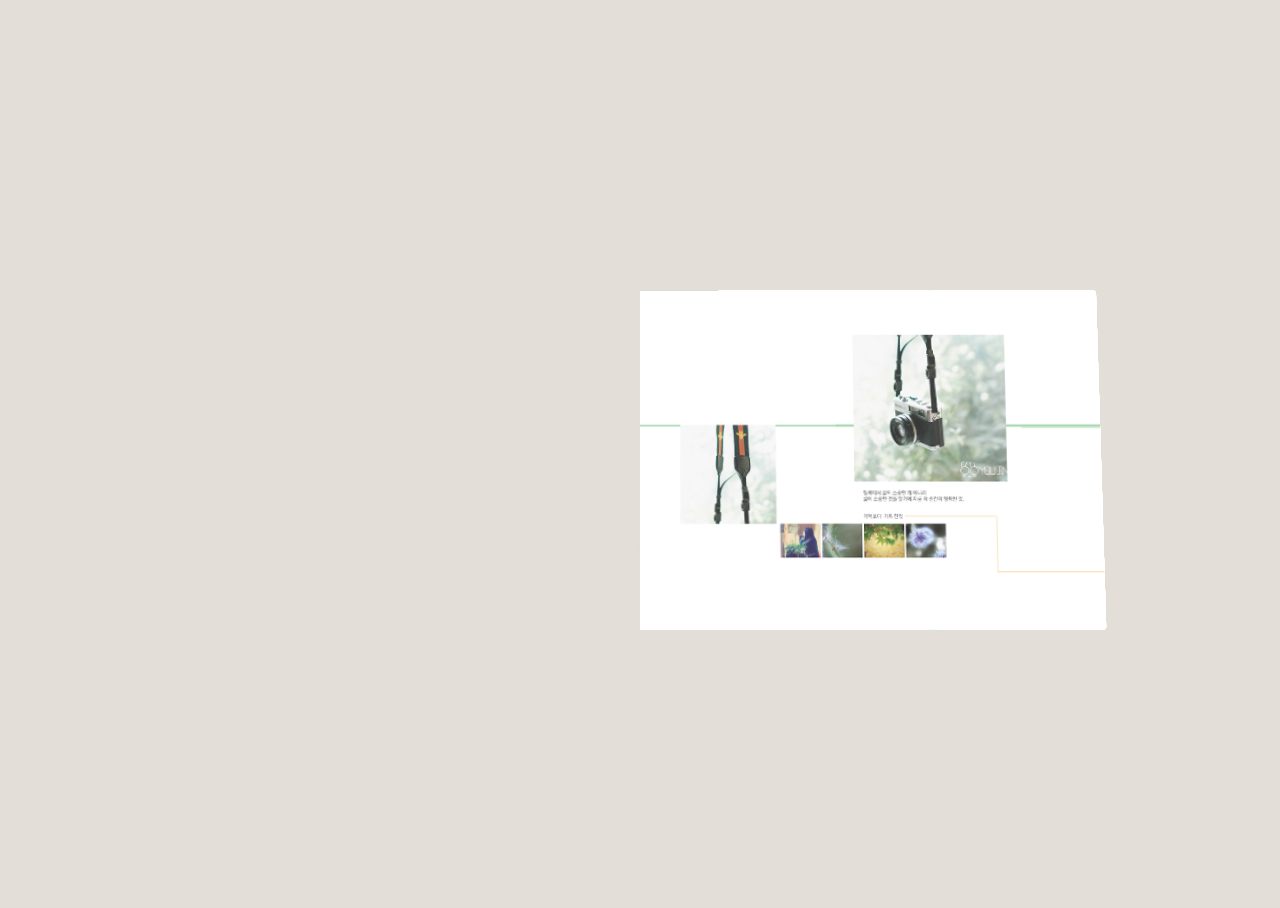
==== webbook.html @ 965d2ec6 "사이트업로드" ====
<!DOCTYPE html>
<html lang="ko">
<head>
    <meta charset="UTF-8">
    <title>PortfolioWebBook</title>
    <link rel="stylesheet" href="style.css">
    <style></style>
</head>
<body>
   <div class="book bound">
       <div class="pages">
           <div class="page"></div>        
           <div class="page"></div>
           <div class="page"></div>
           <div class="page"></div>
           <div class="page"></div>
           <div class="page"></div>
           <div class="page"></div>
           <div class="page"></div>
           <div class="page"></div>
           <div class="page"></div>
           <div class="page"></div>
           <div class="page"></div>
           <div class="page"></div>
           <div class="page"></div>
           <div class="page"></div>
           <div class="page"></div>
           <div class="page"></div>
           <div class="page"></div>
           <div class="page"></div>
           <div class="page"></div>
           <div class="page"></div>
           <div class="page"></div>
           <div class="page"></div>
           <div class="page"></div>
           <div class="page"></div>
           <div class="page"></div>
           <div class="page"></div>
           <div class="page"></div>
           <div class="page"></div>
           <div class="page"></div>
           <div class="page"></div>
           <div class="page"></div>
           <div class="page"></div>
           <div class="page"></div>
           <div class="page"></div>
           <div class="page"></div>
           <div class="page"></div>
           <div class="page"></div>
           <div class="page"></div>
           <div class="page"></div>
           <div class="page"></div>
           <div class="page"></div>
           <div class="page"></div>
           <div class="page"></div>
       </div>
   </div>
    <script src="jquery-latest.js"></script>
    <script src="main.js"></script>
</body>
</html>
---- style.css ----
.book {
  transition: opacity 0.4s 0.2s;
}
.page {
  width: 36vw;
  height: 27vw;
  background-color: #fff;
  float: left;
  margin-bottom: 0.5em;
}
.page:first-child {
  float: right;
}
.page:nth-child(even) {
  clear: both;
}
.bound {
  -webkit-perspective: 250vw;
          perspective: 250vw;
}
.bound .pages {
  width: 72vw;
  height: 27vw;
  position: relative;
  -webkit-transform: rotateX(12deg);
          transform: rotateX(12deg);
  -webkit-transform-style: preserve-3d;
          transform-style: preserve-3d;
  -webkit-backface-visibility: hidden;
          backface-visibility: hidden;
  border-radius: 4px;
  box-shadow: 0 0 0 1px #e3dfd8;
}
.bound .page {
  float: none;
  clear: none;
  margin: 0;
  position: absolute;
  top: 0;
  width: 36vw;
  height: 27vw;
  -webkit-transform-origin: 0 0;
          transform-origin: 0 0;
  transition: -webkit-transform 1.4s;
  transition: transform 1.4s;
  transition: transform 1.4s, -webkit-transform 1.4s;
  -webkit-backface-visibility: hidden;
          backface-visibility: hidden;
  -webkit-transform-style: preserve-3d;
          transform-style: preserve-3d;
  cursor: pointer;
  -webkit-user-select: none;
     -moz-user-select: none;
      -ms-user-select: none;
          user-select: none;
}
.bound .page:before {
  content: '';
  position: absolute;
  top: 0;
  bottom: 0;
  left: 0;
  right: 0;
  background: rgba(0, 0, 0, 0);
  transition: background 0.7s;
  z-index: 2;
}
.bound .page:nth-child(odd) {
  pointer-events: all;
  -webkit-transform: rotateY(0deg);
          transform: rotateY(0deg);
  right: 0;
  border-radius: 0 4px 4px 0;
}
.bound .page:nth-child(odd):hover {
  -webkit-transform: rotateY(-10deg);
          transform: rotateY(-10deg);
}
.bound .page:nth-child(odd):hover:before {
  background: rgba(0, 0, 0, 0.03);
}
.bound .page:nth-child(odd):before {
  background: rgba(0, 0, 0, 0);
}
.bound .page:nth-child(even) {
  pointer-events: none;
  -webkit-transform: rotateY(180deg);
          transform: rotateY(180deg);
  -webkit-transform-origin: 100% 0;
          transform-origin: 100% 0;
  left: 0;
  border-radius: 4px 0 0 4px;
}
.bound .page:nth-child(even):before {
  background: rgba(0, 0, 0, 0.2);
}
.bound .page.grabbing {
  transition: none;
}
.bound .page.flipped:nth-child(odd) {
  pointer-events: none;
  -webkit-transform: rotateY(-180deg);
          transform: rotateY(-180deg);
}
.bound .page.flipped:nth-child(odd):before {
  background: rgba(0, 0, 0, 0.2);
}
.bound .page.flipped:nth-child(even) {
  pointer-events: all;
  -webkit-transform: rotateY(0deg);
          transform: rotateY(0deg);
}
.bound .page.flipped:nth-child(even):hover {
  -webkit-transform: rotateY(10deg);
          transform: rotateY(10deg);
}
.bound .page.flipped:nth-child(even):hover:before {
  background: rgba(0, 0, 0, 0.03);
}
.bound .page.flipped:nth-child(even):before {
  background: rgba(0, 0, 0, 0);
}
*,
* :before,
*:after {
  box-sizing: border-box;
}
html,
body {
  background: #e3dfd8;
  -webkit-tap-highlight-color: rgba(0, 0, 0, 0);
}
html {
  height: 100%;
}
body {
  min-height: 100%;
  display: flex;
  justify-content: center;
  align-items: center;
  padding: 2em 0;
  line-height: 1.5em;
}
.page {
  color: transparent;
  background: left top no-repeat;
  background-size: cover;
}
.page:nth-child(3),
.page:nth-child(5),
.page:nth-child(7),
.page:nth-child(9),
.page:nth-child(11),
.page:nth-child(13),
.page:nth-child(15),
.page:nth-child(17),
.page:nth-child(19),
.page:nth-child(21),
.page:nth-child(23),
.page:nth-child(25),
.page:nth-child(27),
.page:nth-child(29),
.page:nth-child(31) {
  background-position: right top;
}
.page:nth-child(1) {
  background-image: url('./images/01.jpg');
}
.page:nth-child(2),
.page:nth-child(3) {
  background-image: url('./images/02.jpg');
}
.page:nth-child(4),
.page:nth-child(5) {
  background-image: url('./images/03.jpg');
}
.page:nth-child(6),
.page:nth-child(7) {
  background-image: url('./images/04.jpg');
}
.page:nth-child(8),
.page:nth-child(9) {
  background-image: url('./images/05.jpg');
}
.page:nth-child(10),
.page:nth-child(11) {
  background-image: url('./images/06.jpg');
}
.page:nth-child(12),
.page:nth-child(13) {
  background-image: url('./images/07.jpg');
}
.page:nth-child(14),
.page:nth-child(15) {
  background-image: url('./images/08.jpg');
}
.page:nth-child(16),
.page:nth-child(17) {
  background-image: url('./images/09.jpg');
}
.page:nth-child(18),
.page:nth-child(19) {
  background-image: url('./images/010.jpg');
}
.page:nth-child(20),
.page:nth-child(21) {
  background-image: url('./images/011.jpg');
}
.page:nth-child(22),
.page:nth-child(23) {
  background-image: url('./images/012.jpg');
}
.page:nth-child(24),
.page:nth-child(25) {
  background-image: url('./images/013.jpg');
}
.page:nth-child(26),
.page:nth-child(27) {
  background-image: url('./images/014.jpg');
}
.page:nth-child(28),
.page:nth-child(29) {
  background-image: url('./images/015.jpg');
}
.page:nth-child(30),
.page:nth-child(31) {
  background-image: url('./images/016.jpg');
}
.page:nth-child(32) {
  background-image: url('./images/022.jpg');
}
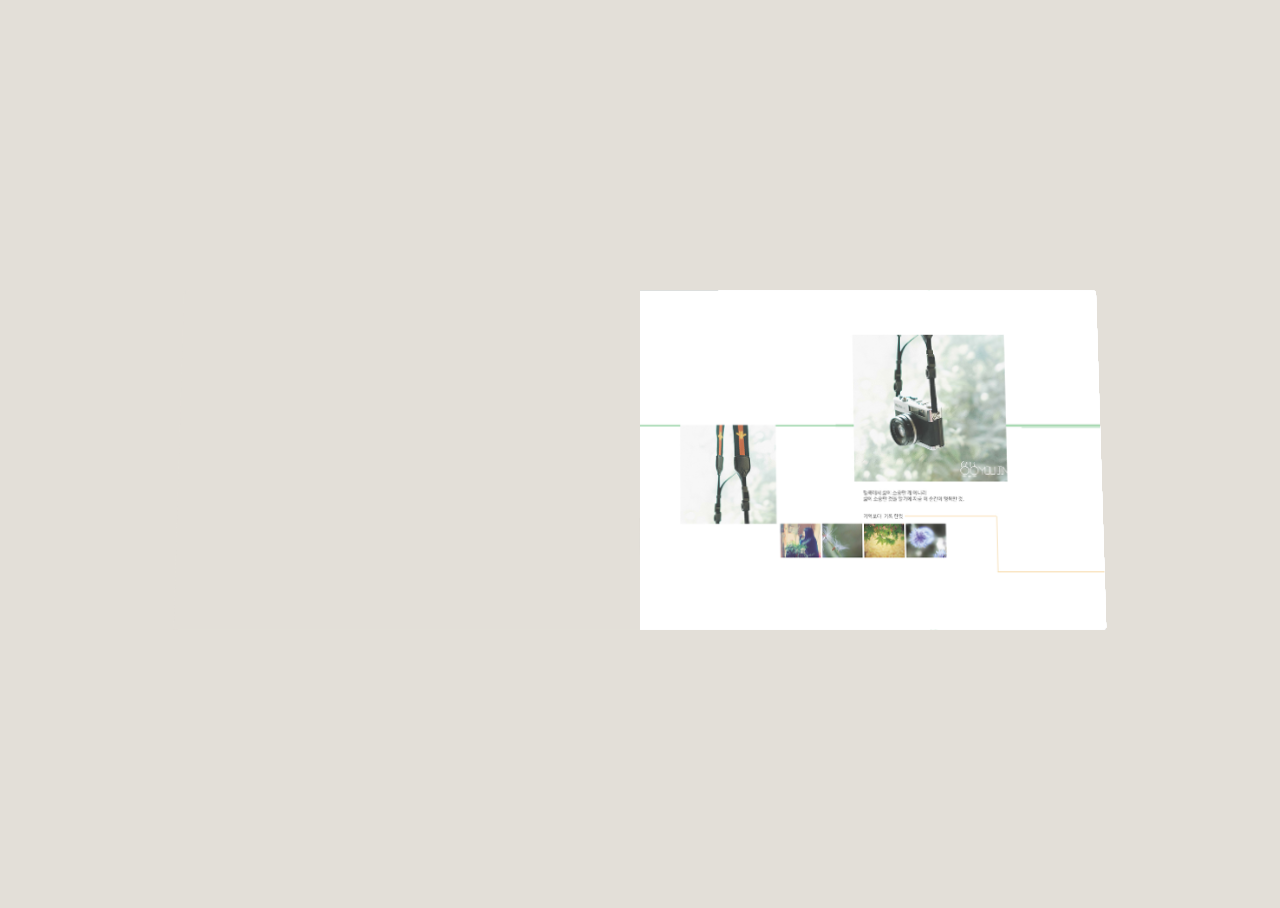
==== commit 32e9b57f: "사이트업로드" ====
--- a/webbook.html
+++ b/webbook.html
@@ -49,10 +49,9 @@
            <div class="page"></div>
            <div class="page"></div>
            <div class="page"></div>
-           <div class="page"></div>
-           <div class="page"></div>
-           <div class="page"></div>
-           <div class="page"></div>
+            <div class="page"></div>
+            <div class="page"></div> 
+            <!--43개-->            
        </div>
    </div>
     <script src="jquery-latest.js"></script>
--- a/style.css
+++ b/style.css
@@ -160,7 +160,13 @@
 .page:nth-child(25),
 .page:nth-child(27),
 .page:nth-child(29),
-.page:nth-child(31) {
+.page:nth-child(31),
+.page:nth-child(33),
+.page:nth-child(35),
+.page:nth-child(37),
+.page:nth-child(39),
+.page:nth-child(41),
+.page:nth-child(43){
   background-position: right top;
 }
 .page:nth-child(1) {
@@ -226,6 +232,27 @@
 .page:nth-child(31) {
   background-image: url('./images/016.jpg');
 }
-.page:nth-child(32) {
+.page:nth-child(32),
+.page:nth-child(33) {
+  background-image: url('./images/017.jpg');
+}
+.page:nth-child(34),
+.page:nth-child(35) {
+  background-image: url('./images/018.jpg');
+}
+.page:nth-child(36),
+.page:nth-child(37) {
+  background-image: url('./images/019.jpg');
+}
+.page:nth-child(38),
+.page:nth-child(39) {
+  background-image: url('./images/020.jpg');
+}
+.page:nth-child(40),
+.page:nth-child(41) {
+  background-image: url('./images/021.jpg');
+}
+.page:nth-child(42),
+.page:nth-child(43) {
   background-image: url('./images/022.jpg');
-}+}
